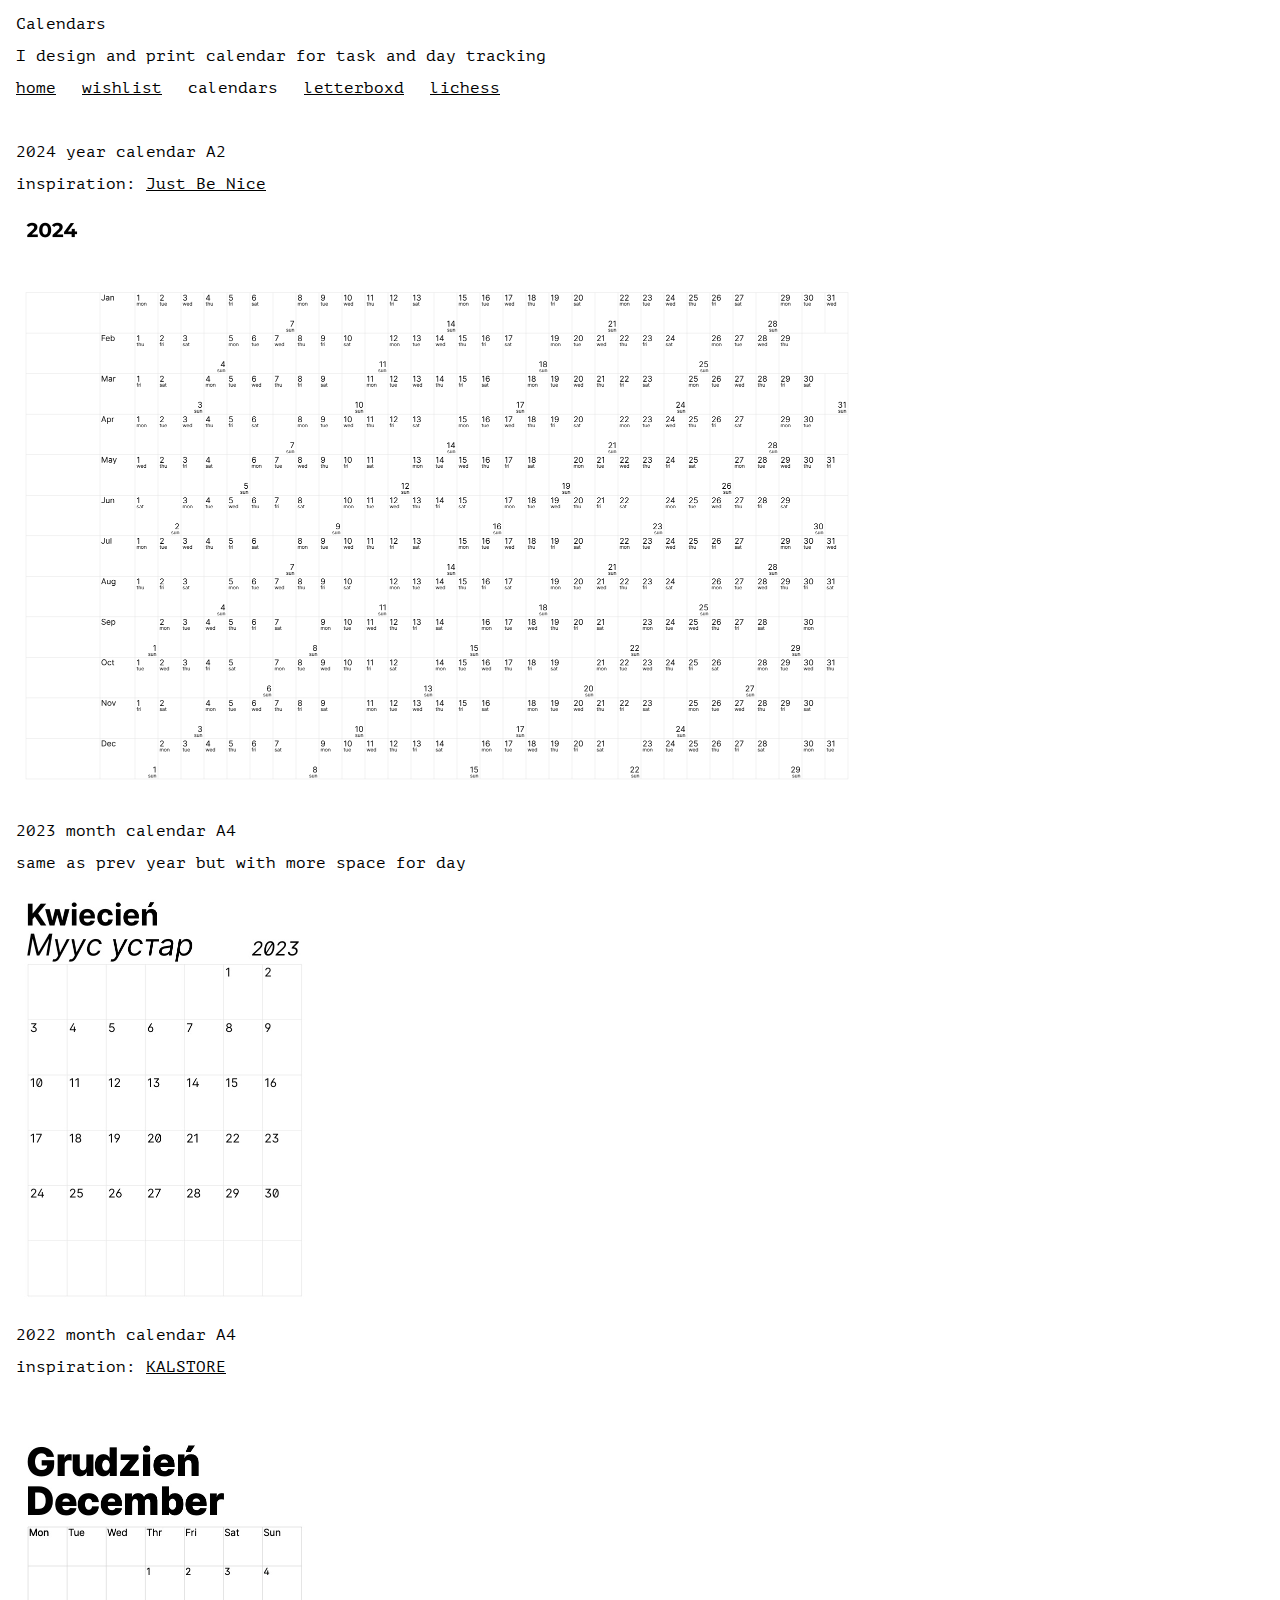
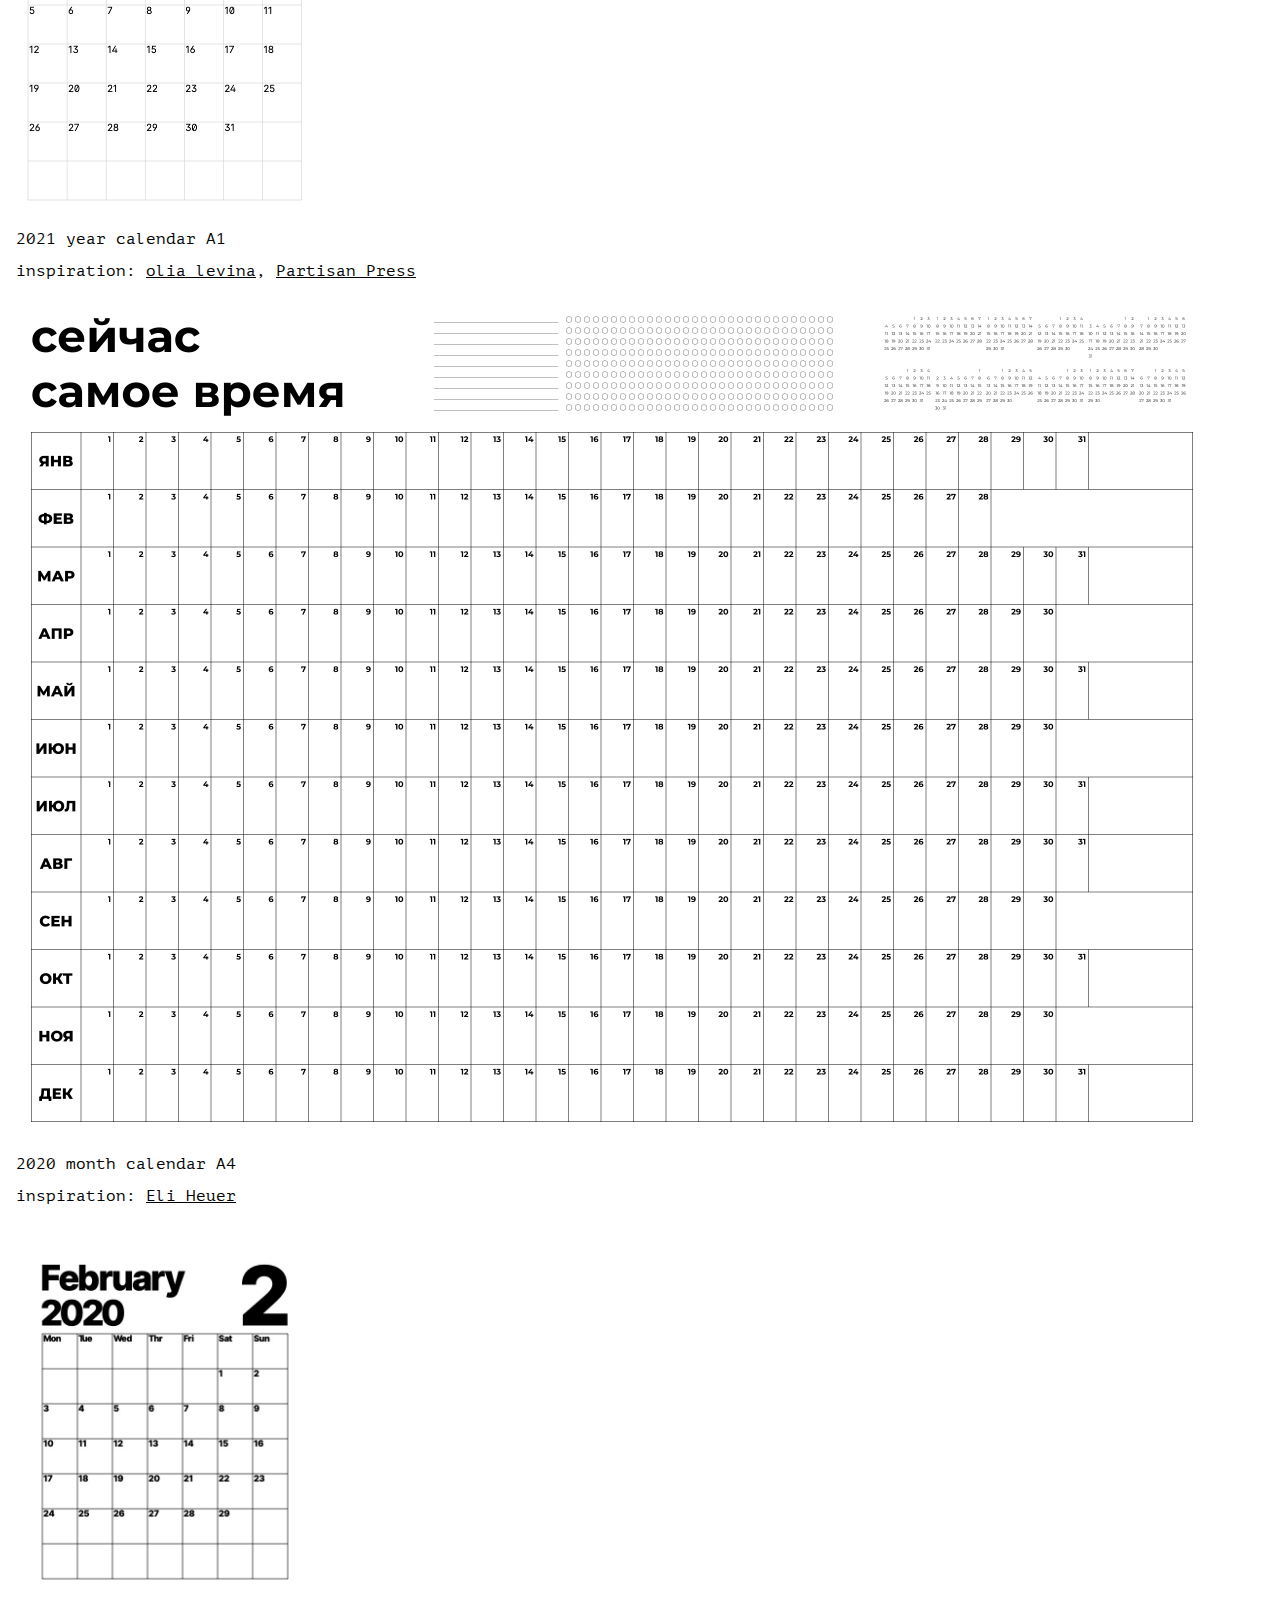
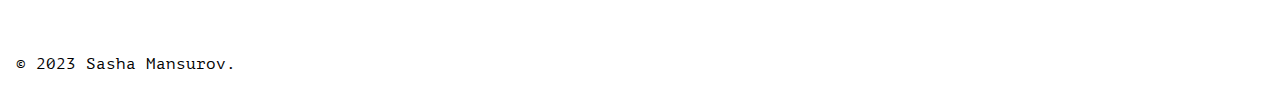
==== calendars.html @ 80bb7e6b "Add calendars page" ====
<!DOCTYPE html>
<html lang="ru">
  <head>
    <meta charSet="utf-8" />
    <meta name="viewport" content="width=device-width, initial-scale=1" />
    <title>Calendars • Sasha Mansurov</title>
    <link rel="icon" href="/favicon.svg" type="image/svg+xml">
    <link rel="stylesheet" href="style.css" />
  </head>
  <body>
    <header>
      <h1>Calendars</h1>
      <p>I design and print calendar for task and day tracking</p>

      <nav>
        <ul>
          <li><a href="/">home</a></li>
          <li><a href="/wishlist">wishlist</a></li>
          <li>calendars</li>
          <li><a href="https://letterboxd.com/mansurov/" target="_blank">letterboxd</a></li>
          <li><a href="https://lichess.org/@/sashamjolnir" target="_blank">lichess</a></li>
        </ul>
      </nav>
    </header>

    <main>
      <p>2024 year calendar A2</p>
      <p>inspiration: <a href="https://www.justbenice.ru/product/calendar-2023/" target="_blank">Just Be Nice</a></p>
      <img src="images/2024-year-calendar-A2.jpg" alt="2024 year calendar A2" style="max-width: 842px; width: 100%;" />
      <p>2023 month calendar A4</p>
      <p>same as prev year but with more space for day</p>
      <img src="images/2023-month-calendar-A4.jpg" alt="2023 month calendar A4" style="width: 297.5px;" />
      <p>2022 month calendar A4</p>
      <p>inspiration: <a href="https://www.instagram.com/kalstorecom/" target="_blank">KALSTORE</a></p>
      <img src="images/2022-month-calendar-A4.jpg" alt="2022 month calendar A4" style="width: 297.5px;" />
      <p>2021 year calendar A1</p>
      <p>inspiration: <a href="https://www.instagram.com/lelevina/" target="_blank">olia levina</a>, <a href="https://www.instagram.com/partisanpress/" target="_blank">Partisan Press</a></p>
      <img src="images/2021-year-calendar-A1.jpg" alt="2021 year calendar A1" style="max-width: 1192px; width: 100%;" />
      <p>2020 month calendar A4</p>
      <p>inspiration: <a href="https://github.com/eliheuer/gregorian-wall-calendar" target="_blank">Eli Heuer</a></p>
      <img src="images/2020-month-calendar-A4.jpg" alt="2020 month calendar A4" style="width: 297.5px;" />
    </main>

    <footer>
      <p>© 2023 Sasha Mansurov.</p>
    </footer>
  </body>
</html>
---- style.css ----
@charset "UTF-8";

* {
  box-sizing: border-box;
}

@font-face {
  font-family: 'PT Mono';
  src: url('fonts/pt-mono-v13-cyrillic_latin-regular.woff2');
}

body {
  font-family: 'PT Mono', monospace;
  margin: 1em;
  font-size: 1rem;
  line-height: 1;
  color: black;
  background-color: white;
}

header {
  margin-bottom: 3em;
}

nav {
  margin: 1em 0;
}
nav ul {
  list-style: none;
  margin: 0;
  padding: 0;
}
nav li {
  display: inline-block;
  margin-right: 1em;
}
nav li:last-child {
  margin-right: 0;
}

footer {
  margin-top: 3em;
}

h1 {
  font-weight: normal;
  font-size: 1em;
  margin: 1em 0 0;
}

a {
  color: black;
  text-decoration: underline;
}
a:hover {
  color: white;
  background-color: black;
}
.wishlist {
  display: flex;
  flex-wrap: wrap;
  gap: 16px;
}
.wishlist-item {
  width: 300px;
  border-radius: 10px;
  background-color: #F4F4F6;
  min-width: 0;
}
.wishlist-image {
  width: 100%;
  aspect-ratio: 1;
  display: flex;
  align-items: center;
  justify-content: center;
}
.wishlist-image > img {
  max-width: 75%;
  max-height: 75%;
}
.wishlist-info {
  width: 100%;
  padding: 0 16px 16px;
}
.wishlist-title {
  white-space: nowrap;
  overflow: hidden;
  text-overflow: ellipsis;
  color: rgba(0,0,0,0.75);
  line-height: 1.5;
}
.wishlist-brand {
  white-space: nowrap;
  overflow: hidden;
  text-overflow: ellipsis;
  color: rgba(0,0,0,0.4);
  line-height: 1.5;
}
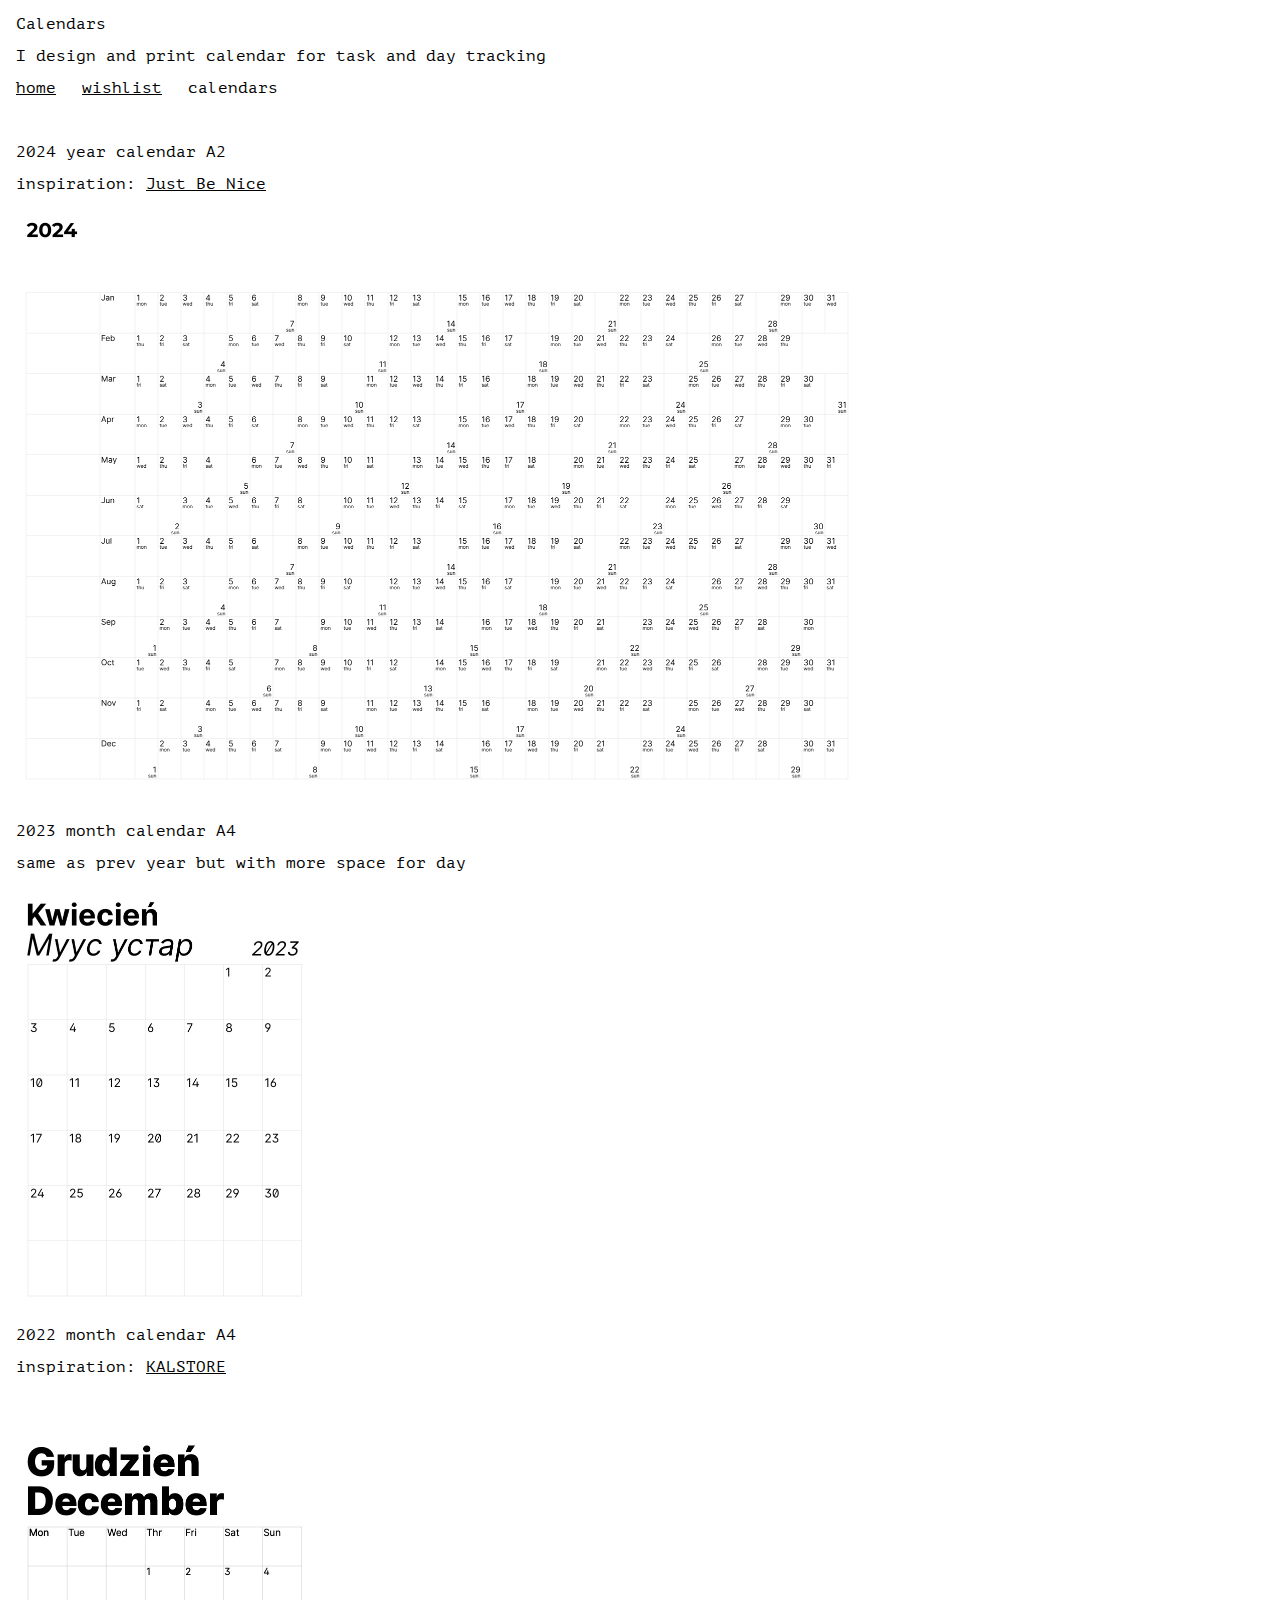
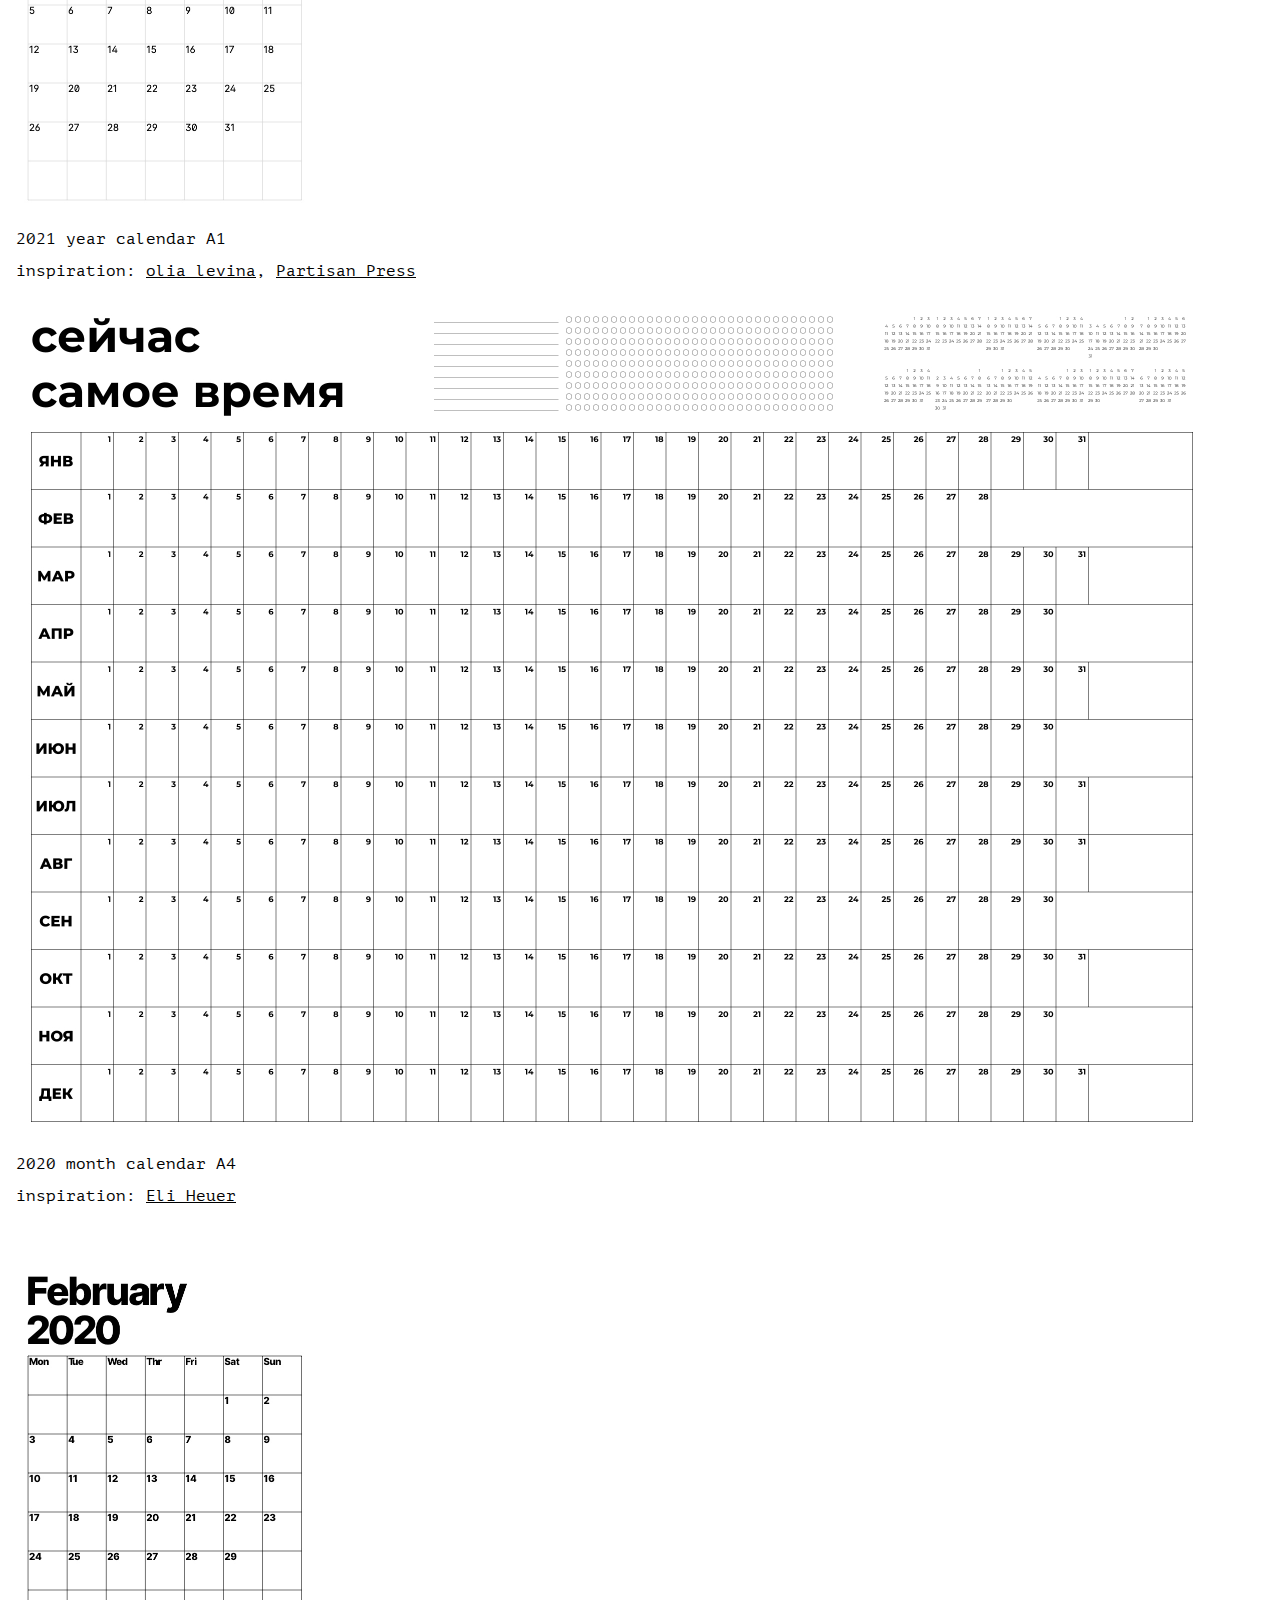
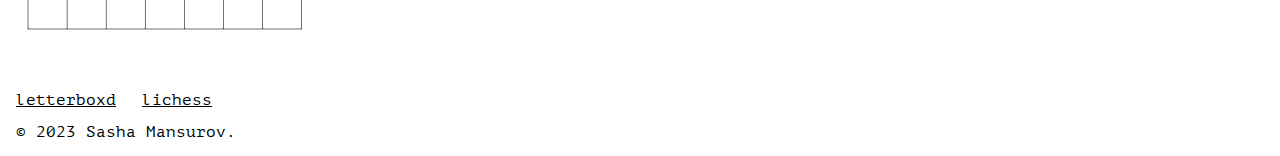
==== commit a99ff202: "Move social links to footer" ====
--- a/calendars.html
+++ b/calendars.html
@@ -17,8 +17,6 @@
           <li><a href="/">home</a></li>
           <li><a href="/wishlist">wishlist</a></li>
           <li>calendars</li>
-          <li><a href="https://letterboxd.com/mansurov/" target="_blank">letterboxd</a></li>
-          <li><a href="https://lichess.org/@/sashamjolnir" target="_blank">lichess</a></li>
         </ul>
       </nav>
     </header>
@@ -42,6 +40,12 @@
     </main>
 
     <footer>
+      <nav>
+        <ul>
+          <li><a href="https://letterboxd.com/mansurov/" target="_blank">letterboxd</a></li>
+          <li><a href="https://lichess.org/@/sashamjolnir" target="_blank">lichess</a></li>
+        </ul>
+      </nav>
       <p>© 2023 Sasha Mansurov.</p>
     </footer>
   </body>
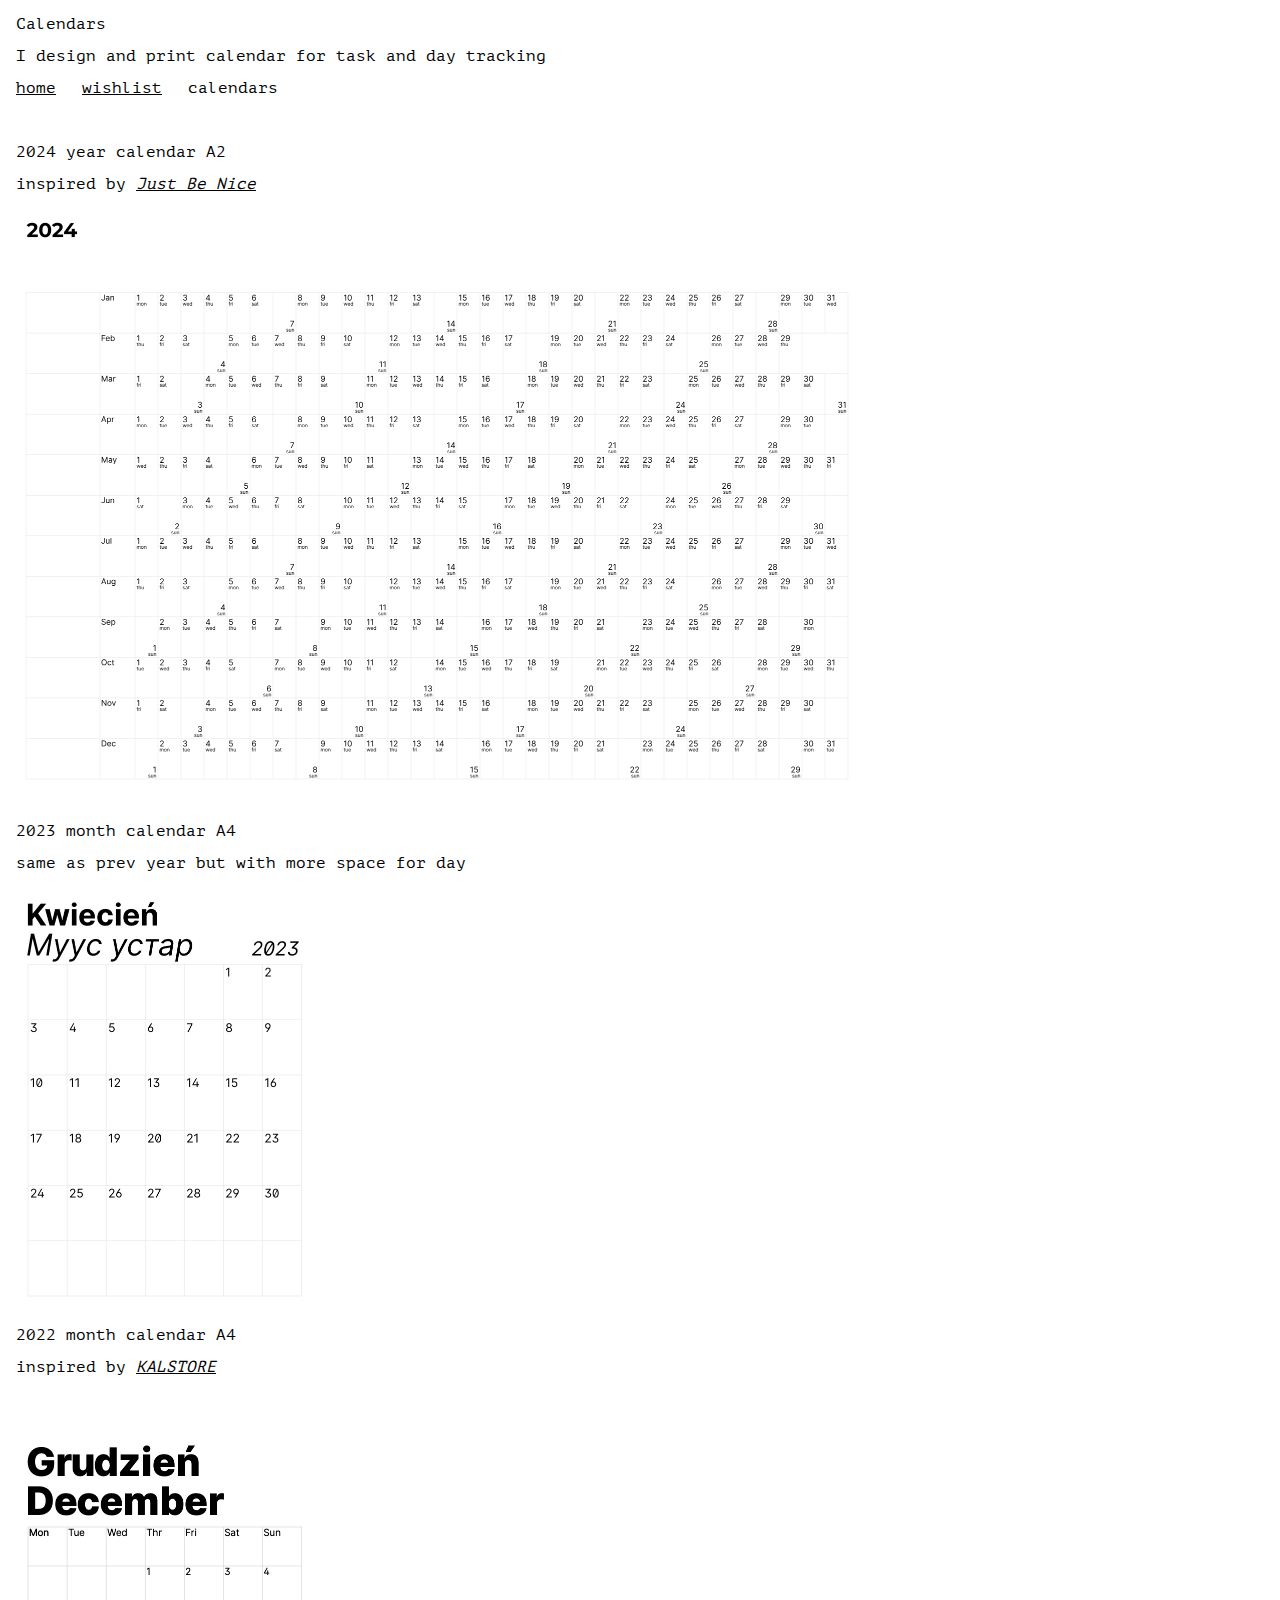
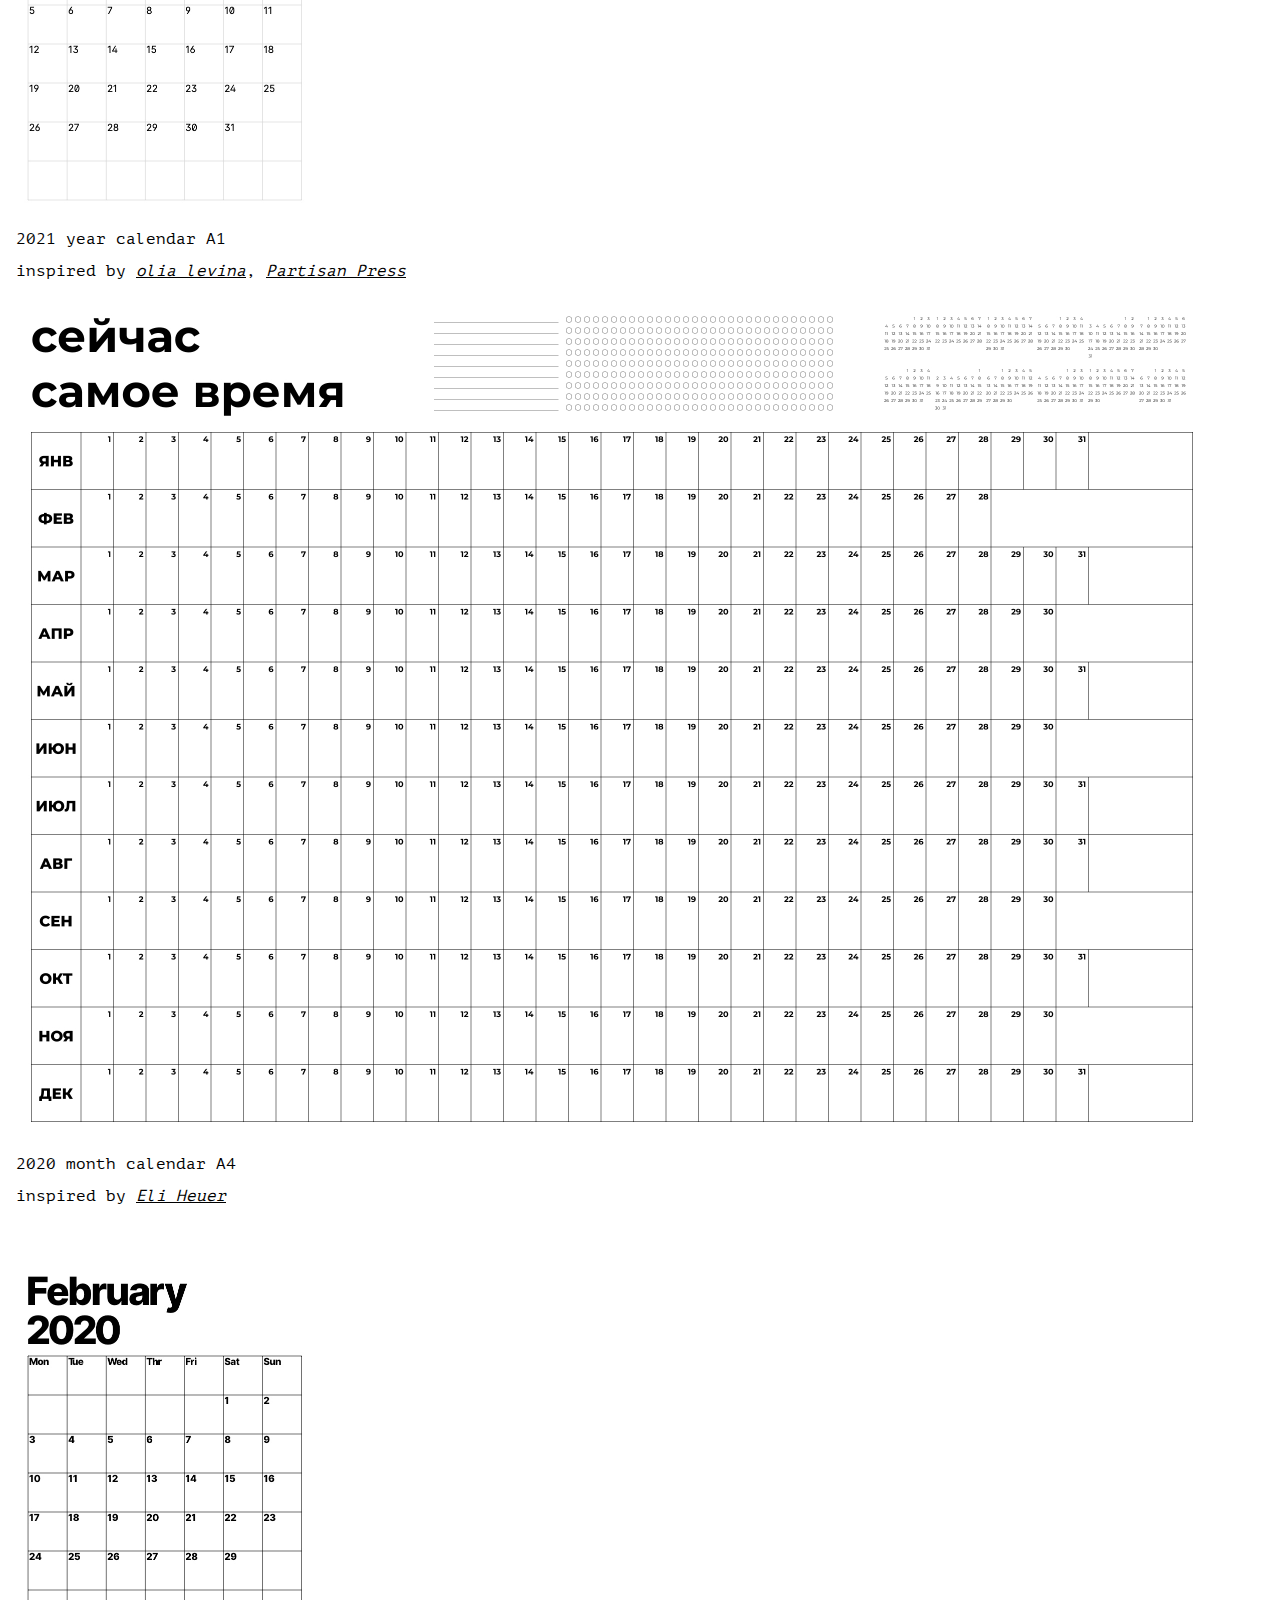
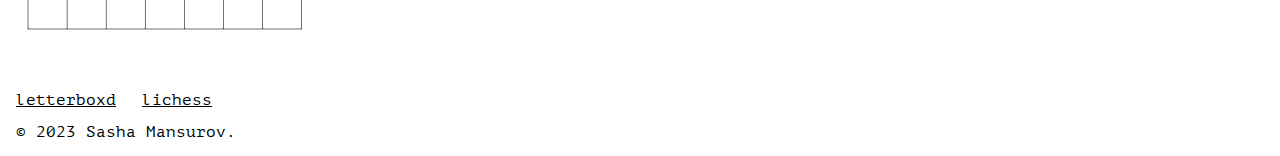
==== commit c3a14456: "Replace inspiration: -> inspired by" ====
--- a/calendars.html
+++ b/calendars.html
@@ -23,19 +23,19 @@
 
     <main>
       <p>2024 year calendar A2</p>
-      <p>inspiration: <a href="https://www.justbenice.ru/product/calendar-2023/" target="_blank">Just Be Nice</a></p>
+      <p>inspired by <i><a href="https://www.justbenice.ru/product/calendar-2023/" target="_blank">Just Be Nice</a></i></p>
       <img src="images/2024-year-calendar-A2.jpg" alt="2024 year calendar A2" style="max-width: 842px; width: 100%;" />
       <p>2023 month calendar A4</p>
       <p>same as prev year but with more space for day</p>
       <img src="images/2023-month-calendar-A4.jpg" alt="2023 month calendar A4" style="width: 297.5px;" />
       <p>2022 month calendar A4</p>
-      <p>inspiration: <a href="https://www.instagram.com/kalstorecom/" target="_blank">KALSTORE</a></p>
+      <p>inspired by <i><a href="https://www.instagram.com/kalstorecom/" target="_blank">KALSTORE</a></i></p>
       <img src="images/2022-month-calendar-A4.jpg" alt="2022 month calendar A4" style="width: 297.5px;" />
       <p>2021 year calendar A1</p>
-      <p>inspiration: <a href="https://www.instagram.com/lelevina/" target="_blank">olia levina</a>, <a href="https://www.instagram.com/partisanpress/" target="_blank">Partisan Press</a></p>
+      <p>inspired by <i><a href="https://www.instagram.com/lelevina/" target="_blank">olia levina</a></i>, <i><a href="https://www.instagram.com/partisanpress/" target="_blank">Partisan Press</a></i></p>
       <img src="images/2021-year-calendar-A1.jpg" alt="2021 year calendar A1" style="max-width: 1192px; width: 100%;" />
       <p>2020 month calendar A4</p>
-      <p>inspiration: <a href="https://github.com/eliheuer/gregorian-wall-calendar" target="_blank">Eli Heuer</a></p>
+      <p>inspired by <i><a href="https://github.com/eliheuer/gregorian-wall-calendar" target="_blank">Eli Heuer</a></i></p>
       <img src="images/2020-month-calendar-A4.jpg" alt="2020 month calendar A4" style="width: 297.5px;" />
     </main>
 
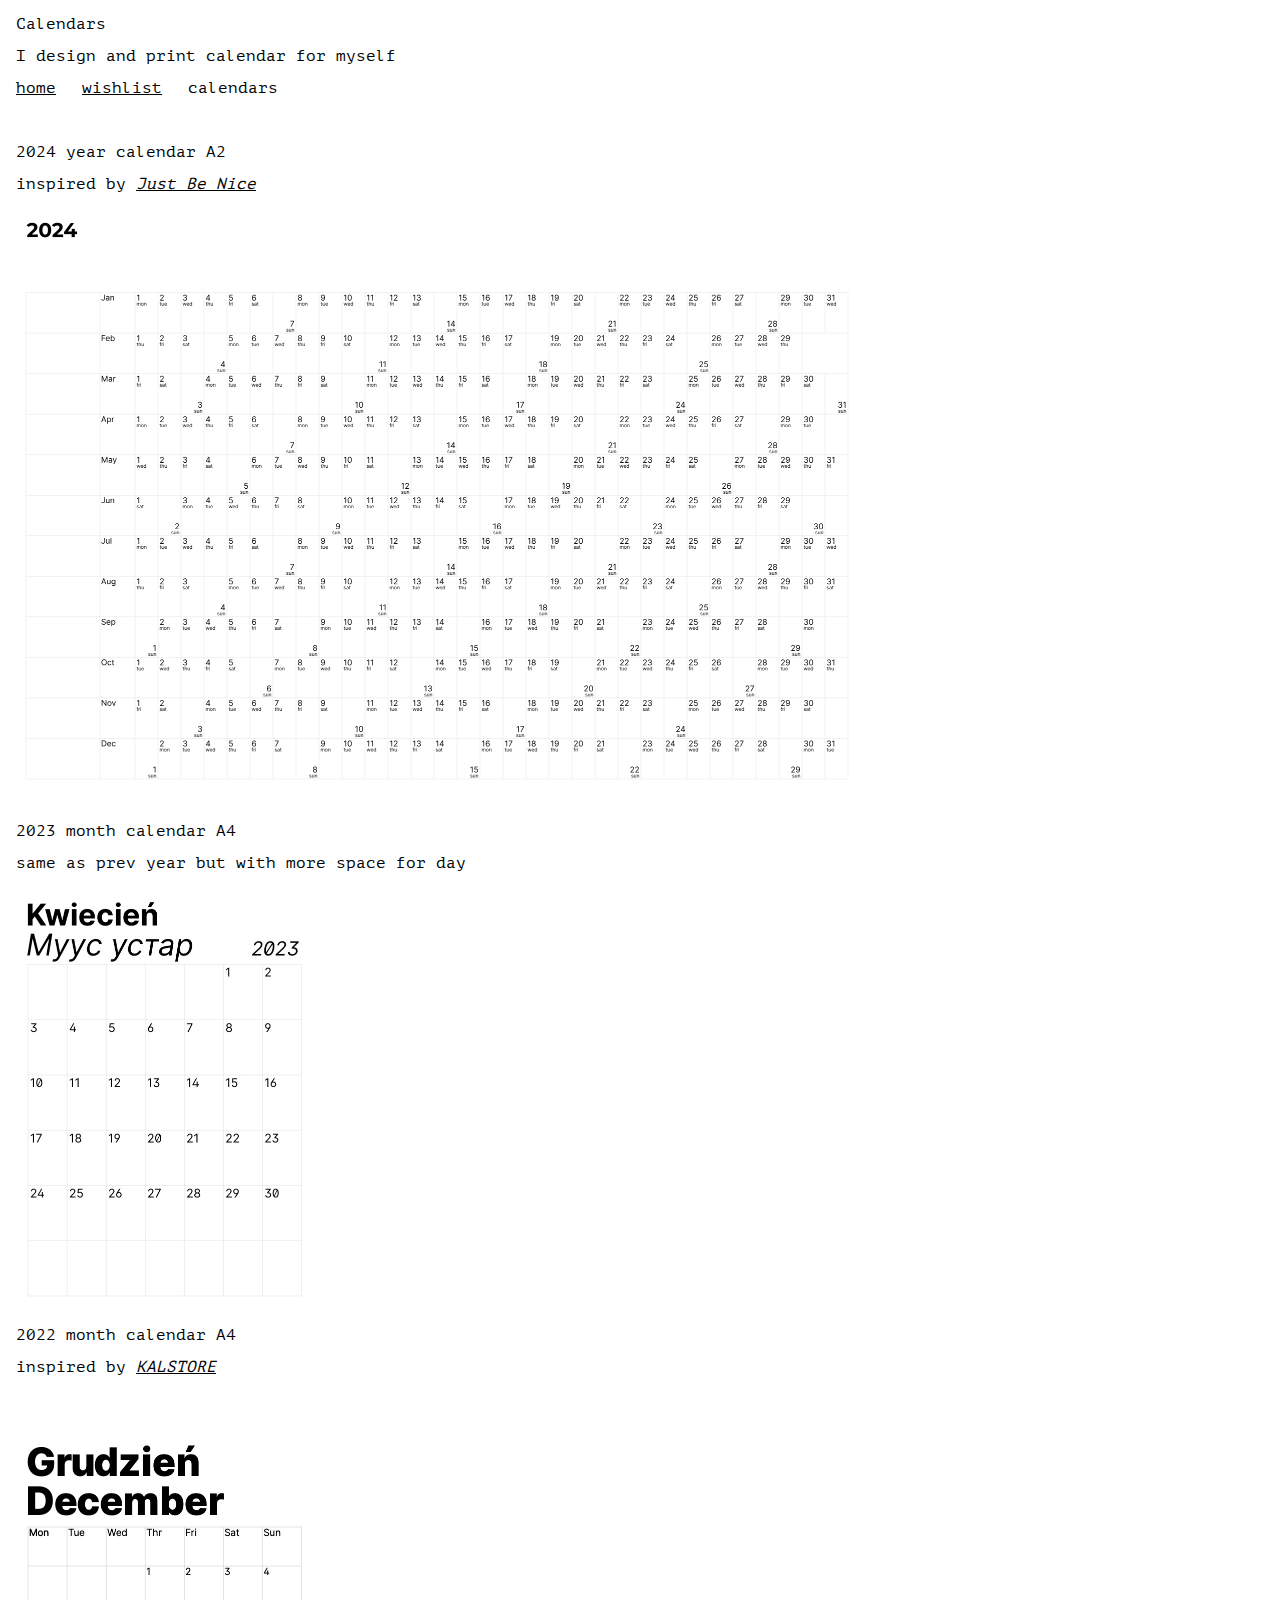
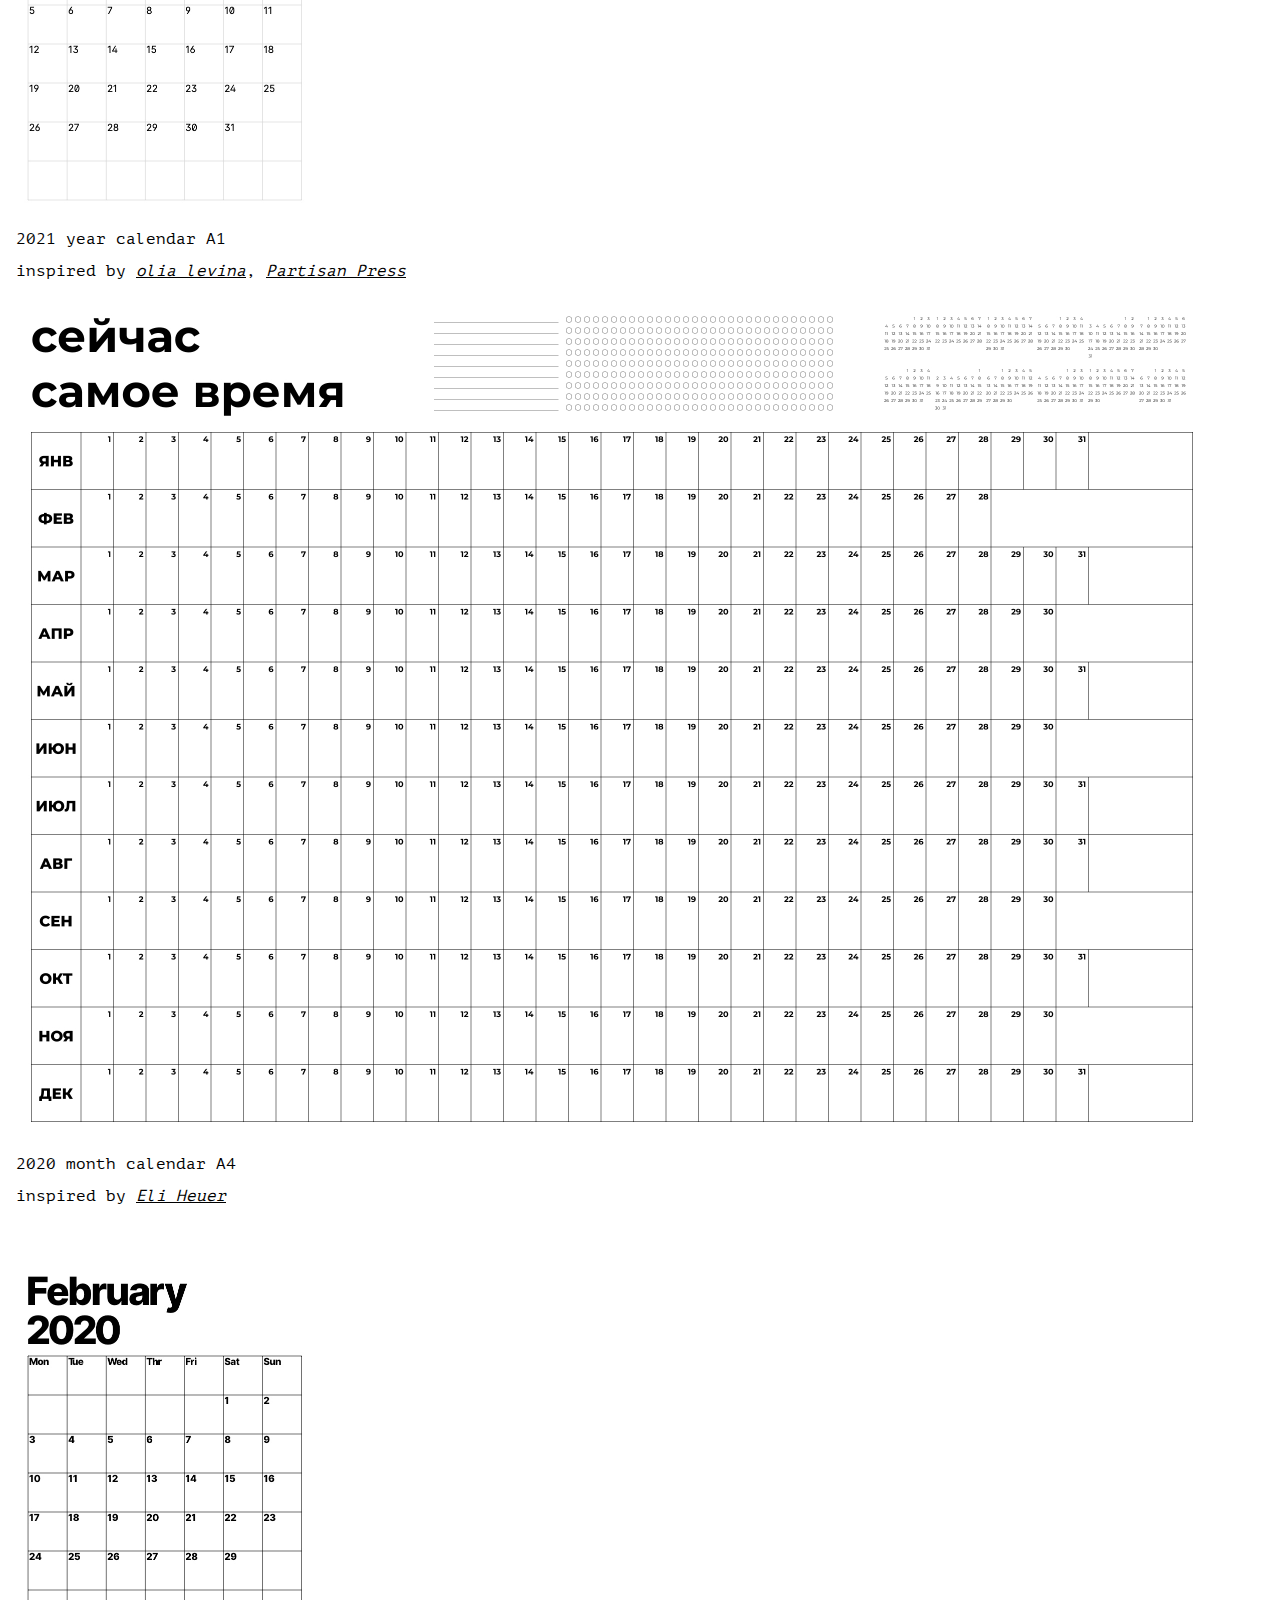
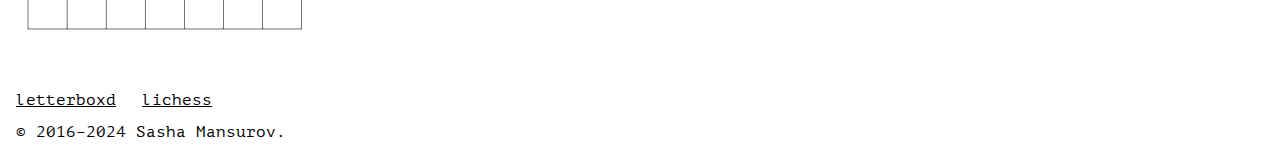
==== commit e8bcbba5: "Update copyright dates" ====
--- a/calendars.html
+++ b/calendars.html
@@ -10,7 +10,7 @@
   <body>
     <header>
       <h1>Calendars</h1>
-      <p>I design and print calendar for task and day tracking</p>
+      <p>I design and print calendar for myself</p>
 
       <nav>
         <ul>
@@ -46,7 +46,7 @@
           <li><a href="https://lichess.org/@/sashamjolnir" target="_blank">lichess</a></li>
         </ul>
       </nav>
-      <p>© 2023 Sasha Mansurov.</p>
+      <p>© 2016&ndash;2024 Sasha Mansurov.</p>
     </footer>
   </body>
 </html>
